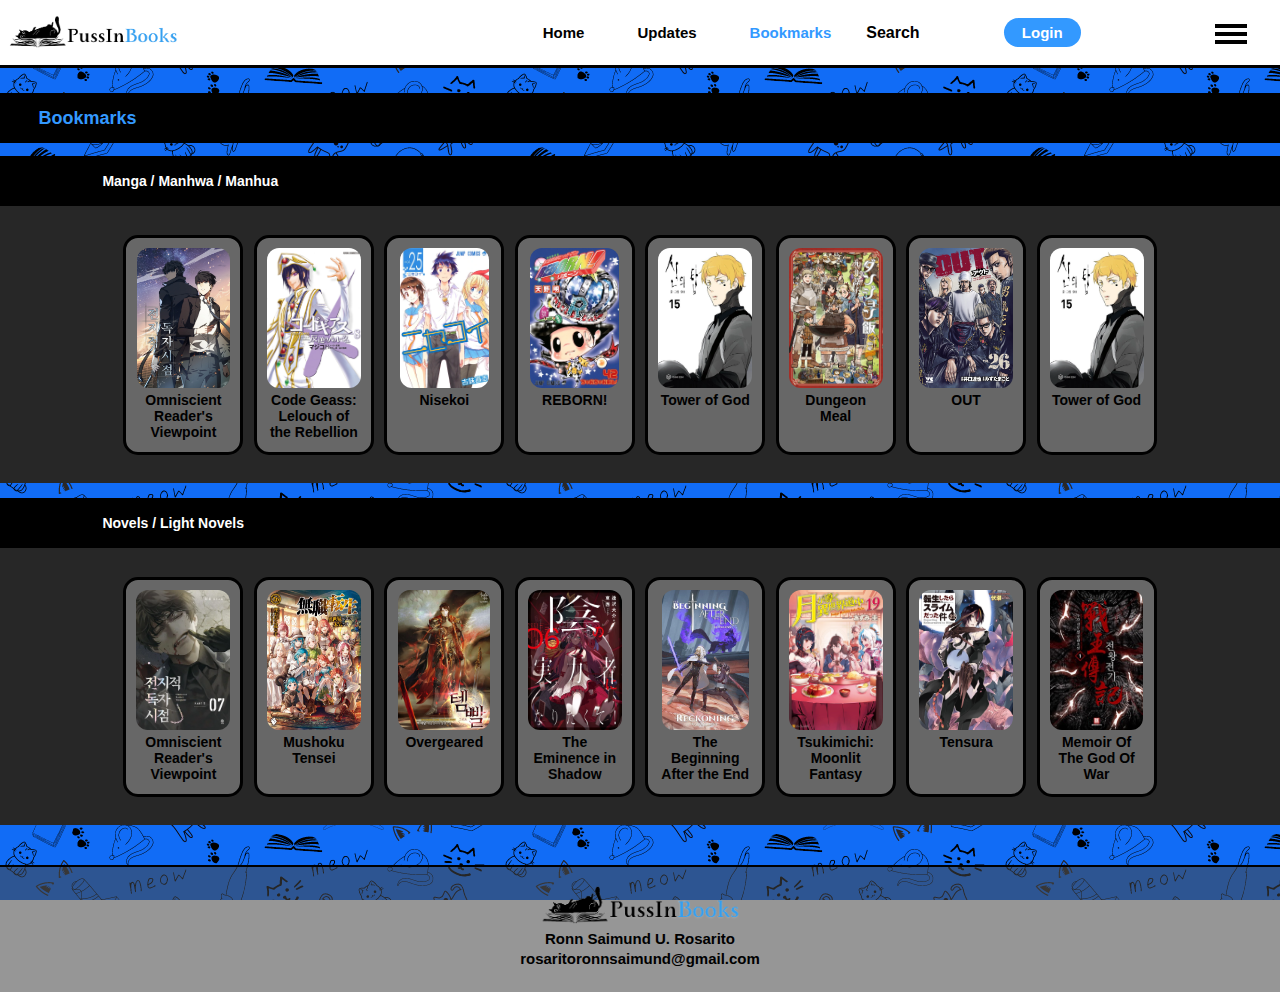
==== bookmarks.html @ 5d54068e "Add files via upload" ====
<!DOCTYPE html>
<html lang="en">
<head>
    <meta charset="UTF-8">
    <meta name="viewport" content="width=device-width, initial-scale=1.0">
    <title>Bookmarks</title>
    <link rel="stylesheet" href="bookmarks.css">
    <link rel="icon" href="pictures/icon.png">
</head>

<body>
    <div id="wrapper">
        <div id="logonav" class="clearfix">
            <div id="logo"><a href="index.html">
                <div id="logoimg1"><img src="pictures/Logo.png"></div></a>
            </div>
    
            <div id="nav">
                <a href="index.html"><h4>Home</h4></a>
                <a href="updates.html"><h4>Updates</h4></a>
                <a href="#"><h4 style="color: #3399ff;">Bookmarks</h4></a>
                <form>
                    <input type="text" id="search" placeholder="Search">
                    <a href="login.html"><input type="button" value="Login"></a>
                </form>
            </div>
        </div>
    
        <div class="menu-toggle">
            <div class="hamburger">
                <span></span>
            </div>
        </div>
    
    <div id="body">
    
        <aside class="sidebar">
            <nav class="menu">
            <ul>
                <a href="index.html" class="menu-item"><li>Home</li></a>
                <a href="updates.html" class="menu-item"><li>Updates</li></a>
                <a href="#" class="menu-item" style="color: #3399ff;"><li>Bookmarks</li></a>
                <a href="#" class="menu-item"><li>Advanced Search</li></a>
                <a href="login.html" class="menu-item"><li>Account</li></a>
            </ul>
            </nav>
        </aside>
    
        <div id="header">
            <div class="main">Bookmarks</div>
            <div class="sub1">Manga / Manhwa / Manhua</div>
        </div>

        <div id="boxes" class="clearfix">
            <div class="box">
                <figure>
                    <img src="pictures/GOAT.jpg">
                    <figcaption>Omniscient Reader's Viewpoint</figcaption>
                </figure>
            </div>
            
            <div class="box">
                <figure>
                    <img src="pictures/codegeass.jpg">
                    <figcaption>Code Geass: Lelouch of the Rebellion</figcaption>
                </figure>
            </div>

            <div class="box">
                <figure>
                    <img src="pictures/nisekoi.png">
                    <figcaption>Nisekoi</figcaption>
                </figure>
            </div>
        
            <div class="box">
                <figure>
                    <img src="pictures/reborn.png">
                    <figcaption>REBORN!</figcaption>
                </figure>
            </div>

            <div class="box">
                <figure>
                    <img src="pictures/TOG.png">
                    <figcaption>Tower of God</figcaption>
                </figure>
            </div>

            <div class="box">
                <figure>
                    <img src="pictures/dunmesh.jpg">
                    <figcaption>Dungeon Meal</figcaption>
                </figure>
            </div>

            <div class="box">
                <figure>
                    <img src="pictures/out.jpg">
                    <figcaption>OUT</figcaption>
                </figure>
            </div>

            <div class="box">
                <figure>
                    <img src="pictures/TOG.png">
                    <figcaption>Tower of God</figcaption>
                </figure>
            </div>
        </div>

        <div id="header">
            <div class="sub2">Novels / Light Novels</div>
        </div>

        <div id="boxes" class="clearfix">
            <div class="box">
                <figure>
                    <img src="pictures/GOAT-N.png">
                    <figcaption>Omniscient Reader's Viewpoint</figcaption>
                </figure>
            </div>

            <div class="box">
                <figure>
                    <img src="pictures/Mushokutensei-N.png">
                    <figcaption>Mushoku Tensei</figcaption>
                </figure>
            </div>

            <div class="box">
                <figure>
                    <img src="pictures/overgeared.png">
                    <figcaption>Overgeared</figcaption>
                </figure>
            </div>

            <div class="box">
                <figure>
                    <img src="pictures/the eminence in shadow.png">
                    <figcaption>The Eminence in Shadow</figcaption>
                </figure>
            </div>

            <div class="box">
                <figure>
                    <img src="pictures/TBATE.png">
                    <figcaption>The Beginning After the End</figcaption>
                </figure>
            </div>

            <div class="box">
                <figure>
                    <img src="pictures/moonled.png">
                    <figcaption>Tsukimichi: Moonlit Fantasy</figcaption>
                </figure>
            </div>

            <div class="box">
                <figure>
                    <img src="pictures/tensura.png">
                    <figcaption>Tensura</figcaption>
                </figure>
            </div>

            <div class="box">
                <figure>
                    <img src="pictures/memoir.jpg">
                    <figcaption>Memoir Of The God Of War</figcaption>
                </figure>
            </div>
        </div>
    </div>
    
    <div id="footer">
        <a href="#"><div id="logoimg2"><img src="pictures/Logo.png"></div></a>
        <div id="name">
            <h3>Ronn Saimund U. Rosarito</h3>
            <h3>rosaritoronnsaimund@gmail.com</h3>
        </div>
    </div>
</div>

<script>
    const menu_toggle = document.querySelector('.menu-toggle');
	const sidebar = document.querySelector('.sidebar');

	menu_toggle.addEventListener('click', () => {
	    menu_toggle.classList.toggle('is-active');
		sidebar.classList.toggle('is-active');
		});
</script>
</body>
</html>
---- bookmarks.css ----
*{
    margin: 0px;
    padding: 0px;
    box-sizing: border-box;
    font-family: arial;
}
img{
    max-width: 100%;
    max-height: 100%;
}
body{
    background-image: url(pictures/Background.png);
    background-attachment: fixed;
}
#logonav{
    background-color: #ffffff;
    width: 100%;
    min-height: 65px;
    border-bottom: 3px solid black;
    margin-bottom: 25px;
}
#logo{
    width: 40%;
    float: left;
    padding-top: 15px;
    padding-left: 8px;
}
#logoimg1{
    width: 170px;
}
#nav{
    display: none;
    width: 60%;
    float: right;
    line-height: 65px;
}
h4{
    margin: 0 5% 0 3%;
    float: left;
    color: black;
    transition: 0.4s ease-in-out;
}
h4:nth-child(1){
    margin-left: 5%;
}
h4:hover{
    color: #3399ff;
}
#search{
    width: 10%;
    padding: 5px;
    margin: 2% 0 0 3%;
    box-sizing: border-box;
    border: none;
    transition: 0.4s ease-in-out width;
}
#search::placeholder{
    font-size: 18px;
    font-weight: bold;
    color: black;
}
#search:focus{
    width: 23%;
}
#search:focus::placeholder{
    color: lightgray;
}
input[type="button"]{
    display: none;
    width: 10%;
    margin-left: 3%;
    background-color: #3399ff;
    color: white;
    font-size: 15px;
    font-weight: bold;
    border: none;
    padding: 6px;
    border-radius: 20px;
    transition: 0.3s;
}
input[type="button"]:hover{
    background-color: #0080ff;
}
.clearfix::after{
    content: "";
    display: block;
    clear: both;
}
#body{
    width: 100%;
    margin-bottom: 40px;
}
.menu-toggle{
	display: none;
	position: absolute;
	top: 1rem;
	right: 2rem;
	width: 35px;
	height: 35px;
	background-color: rgb(255, 255, 255);
	cursor: pointer;
}
.hamburger{
	position: relative;
	top: calc(50% - 2px);
	left: 50%;
	transform: translate(-50%, -50%);
	width: 32px;
}
.hamburger > span,
.hamburger > span::before,
.hamburger > span::after {
  display: block;
  position: absolute;
  width: 100%;
  height: 4px;
  background-color: #000000;
  transition-duration: .25s;
}
.hamburger > span::before {
  content: '';
  top: -8px;
}
.hamburger > span::after {
  content: '';
  top: 8px;
}
.menu-toggle.is-active .hamburger > span {
  transform: rotate(45deg);
}
.menu-toggle.is-active .hamburger > span::before {
  top: 0;
  transform: rotate(0deg);
}
.menu-toggle.is-active .hamburger > span::after {
  top: 0;
  transform: rotate(90deg);
}
.menu-toggle {
    display: block;
    z-index: 1;
}
.sidebar {
    z-index: 1;
    position: fixed;
    top: 0;
    left: -315px;
    height: 100vh;
    width: 100%;
    transition: 0.2s linear;
	max-width: 200px;
	background-color: rgb(0, 0, 0);
    padding: 0 1rem;
}
.sidebar.is-active {
    left: 0;
}
.sidebar .menu{
	margin: 0 -1rem;
}
.sidebar .menu .menu-item{
	display: block;
	padding: 1em;
	color: #FFF;
	text-decoration: none;
	transition: 0.2s linear;
}
ul{
    list-style-type: none;
    font-weight: bold;
}
ul a{
    color: white;
    text-decoration: none;
}
li{
    transition: 0.2s ease-in-out;
}
li:hover{
    color: #3399ff;
}
#header{
    clear: both;
    width: 100%;
    text-align: left;
    line-height: 50px;
    font-weight: bold;
}
.main{
    font-size: 18px;
    color: #3399ff;
    padding: 0 0 0 3%;
    background-color: #000000;
}
.sub1{
    margin-top: 13px;
    font-size: 14px;
    color: white;
    background-color: #000000;
    padding-left: 8%;
    margin-bottom: 0;
}
.sub2{
    margin-top: 15px;
    font-size: 14px;
    color: white;
    background-color: #000000;
    padding-left: 8%;
    margin-bottom: 0;
}
#boxes{
    width: 100%;
    min-height: auto;
    background-color: #272727;
    padding: 2%;
    text-align: center;
}
#boxes .box{
    width: 90px;
    height: 180px;
    border: 3px solid #000000;
    background: #676767;
    padding: 10px 10px;
    display: inline-table;
    border-radius: 15px;
    transition: 0.3s ease-out;
    cursor: pointer;
    margin: 3px;
}
#boxes .box:hover{
    border: solid white;
}
figure{
    height: 90px;
}
figure img{
    border-radius: 10px;
    height: 100%;
}
figcaption{
    text-align: center;
    font-size: 12px;
    font-weight: 600;
}
#footer{
    width: 100%;
    padding: 1%;
    line-height: 40px;
    background-color: rgba(67, 67, 67, 0.559);
    text-align: center;
    border-top: 2px solid black;
}
#footer h3{
    font-size: 15px;
    margin-top: -20px;
}
#logoimg2{
    padding-top: 5px;
    width: 200px;
    margin: auto;
}
#wrapper{
    width: 100%;
    margin: auto;
}
@media (min-width: 768px){
    #nav{
        display: block;
    }
    h4{ 
        font-size: 15px;
        margin: 0 2.9% 0 2.9%;
    }
    h4:nth-child(1){
        margin-left: 4%;
    }
    #search{
        width: 15%;
        margin: 2% 0 0 1%;
    }
    #search::placeholder{
        font-size: 16px;
    }
    #boxes .box{
        width: 100px;
        height: 190px;
    }
    figure{
        height: 110px;
    }
    figure img{
        border-radius: 12px;
    }
}
@media (min-width: 1110px){
    input[type="button"]{
        display: inline-block;
    }
    #boxes .box{
        width: 120px;
        height: 220px;
    }
    figure{
        height: 140px;
    }
    figcaption{
        font-size: 14px;
    }
}
@media (min-width: 1500px){
    #body{
        width: 92%;
    }
    .main{
        border-top-right-radius: 30px;
        border-bottom-right-radius: 30px;
    }
    .sub1, .sub2{
        border-top-right-radius: 30px;
    }
    .menu-toggle{
        display: none;
    }
    #boxes{
        border-bottom-right-radius: 30px;
    }
    .sidebar{
        border-radius: 20px 0 0 20px;
        border: 1px solid white;
        max-width: 130px;
        z-index: 1;
        position: fixed;
        width: 50%;
        top: 8.1vh;
        left: 92%;
        height: 270px;
        background-color: rgba(0, 0, 0, 0.612);
        padding: 0 1rem;
    }
    h4{ 
        font-size: 18px;
        margin: 0 3% 0 3%;
    }
    h4:nth-child(1){
        margin-left: 5%;
    }
    #search{
        margin: 2% 0 0 6%;
    }
    #search::placeholder{
        font-size: 18px;
    }
    .main{
        font-size: 20px;
    }
    .sub1{
        font-size: 16px;
        padding-left: 6%;
    }
    .sub2{
        font-size: 16px;
        padding-left: 6%;
    }
    #boxes .box{
        width: 150px;
        height: 250px;
        border-radius: 20px;
    }
    figure{
        height: 180px;
    }
    figure img{
        border-radius: 15px;
    }
}
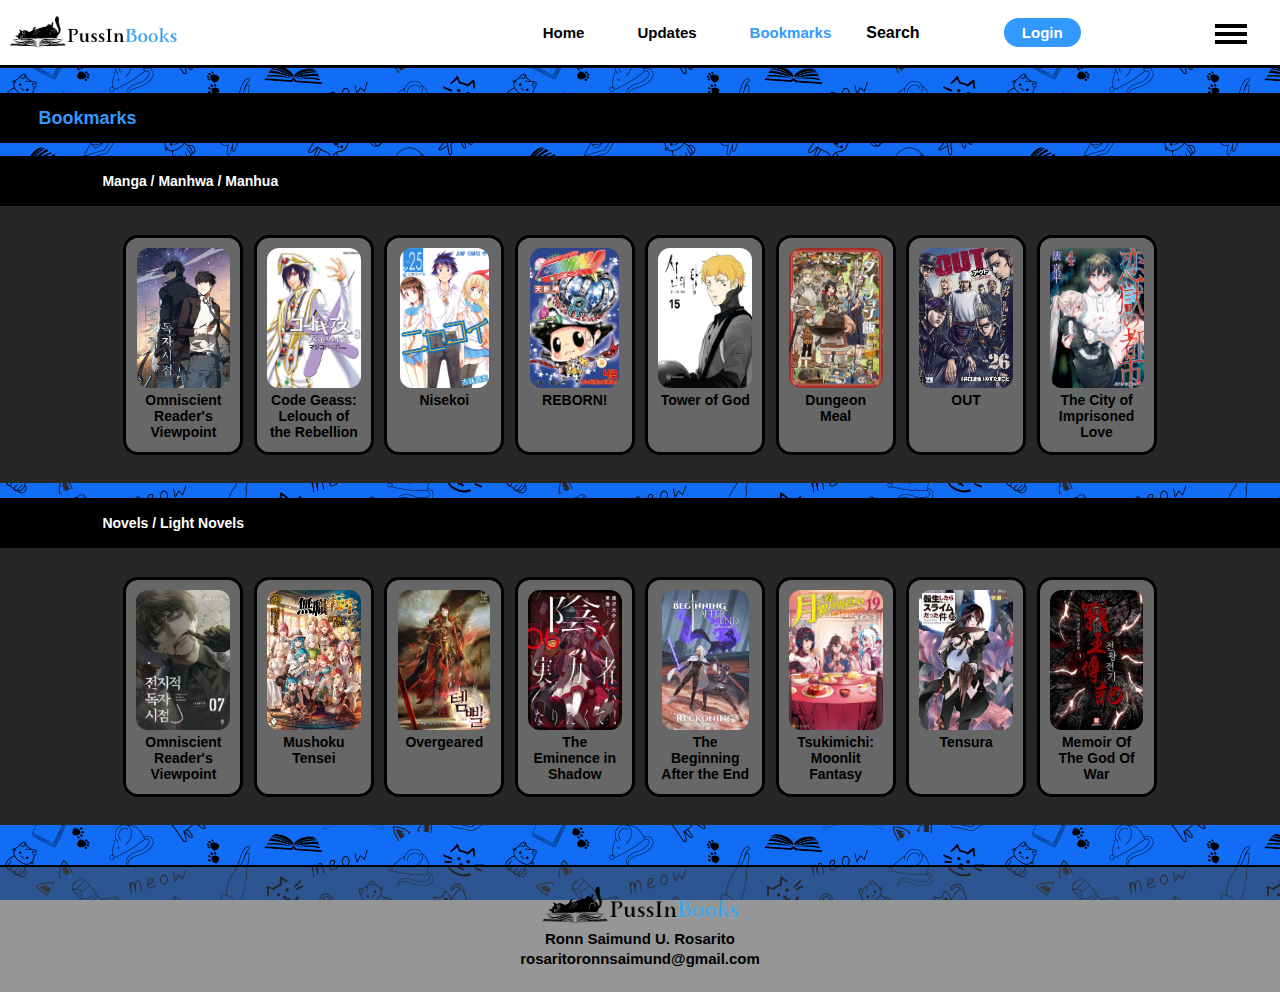
==== commit 2c64ebfb: "Add files via upload" ====
--- a/bookmarks.html
+++ b/bookmarks.html
@@ -40,7 +40,7 @@
                 <a href="index.html" class="menu-item"><li>Home</li></a>
                 <a href="updates.html" class="menu-item"><li>Updates</li></a>
                 <a href="#" class="menu-item" style="color: #3399ff;"><li>Bookmarks</li></a>
-                <a href="#" class="menu-item"><li>Advanced Search</li></a>
+                <a href="advancedsearch.html" class="menu-item"><li>Advanced Search</li></a>
                 <a href="login.html" class="menu-item"><li>Account</li></a>
             </ul>
             </nav>
@@ -103,8 +103,8 @@
 
             <div class="box">
                 <figure>
-                    <img src="pictures/TOG.png">
-                    <figcaption>Tower of God</figcaption>
+                    <img src="pictures/city.jpg">
+                    <figcaption>The City of Imprisoned Love</figcaption>
                 </figure>
             </div>
         </div>
